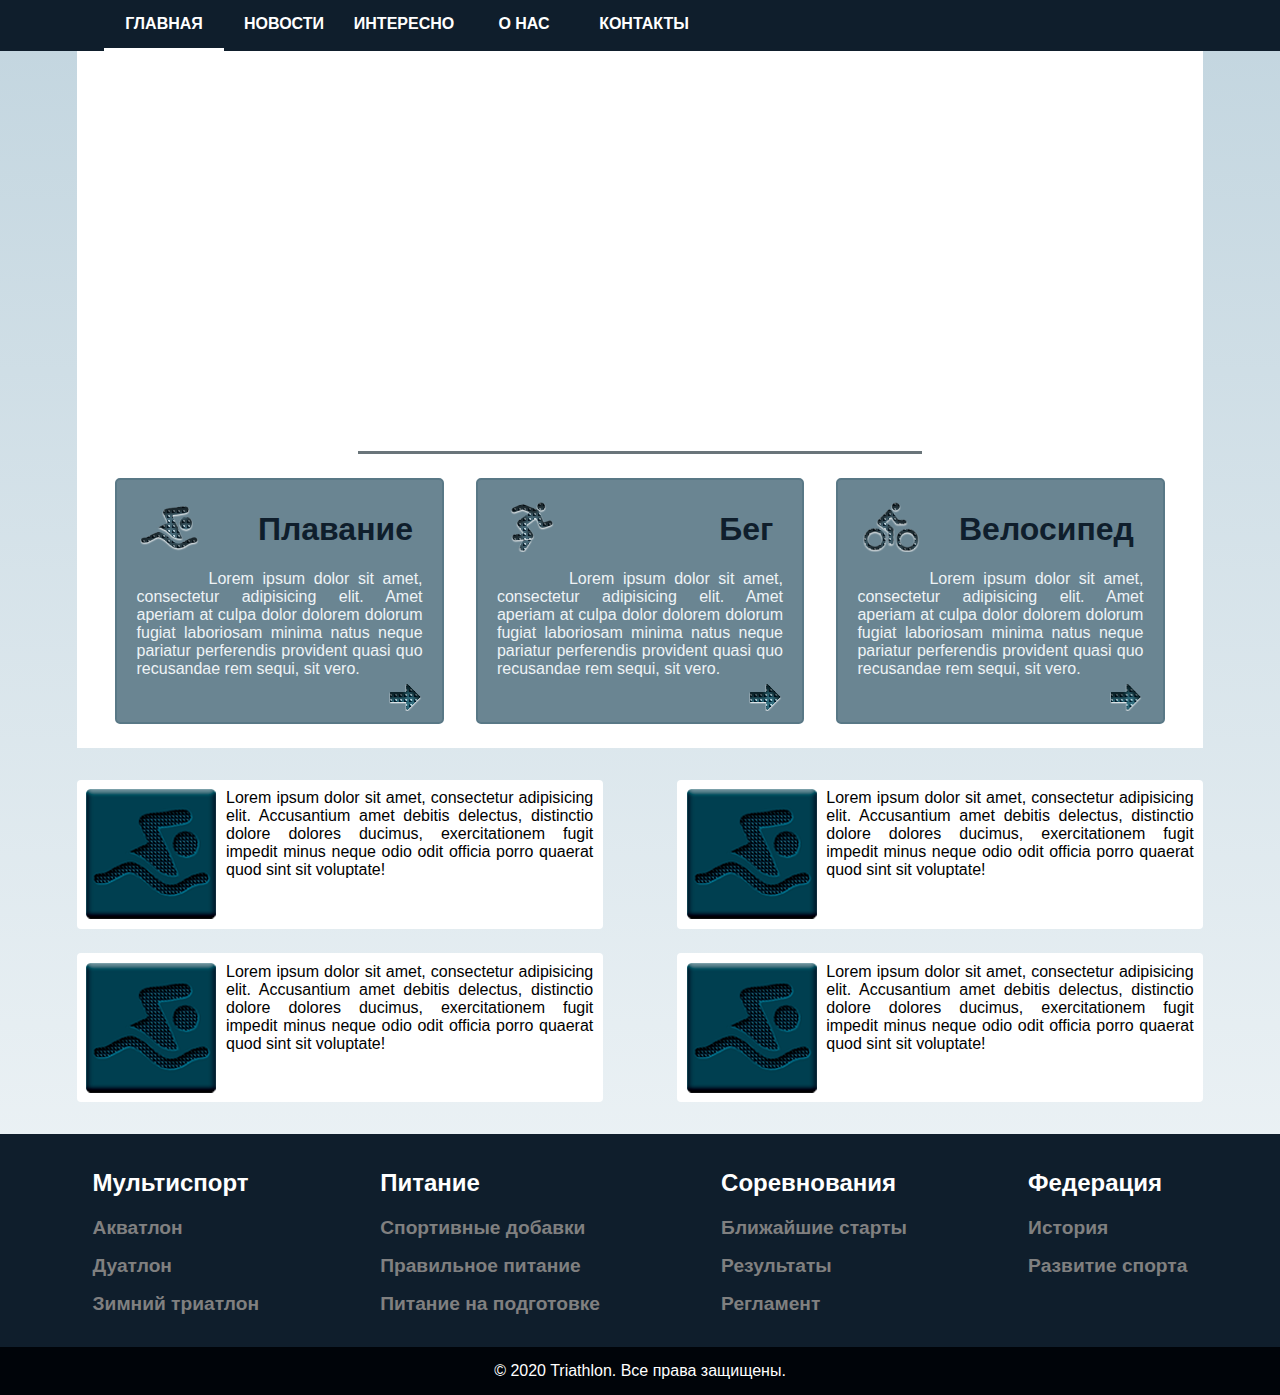
==== index.html @ 4b0203a2 "finish home_page" ====
<!DOCTYPE html>
<html lang="en">
<head>
  <meta charset="UTF-8">
  <title>Главная</title>
  <link rel="shorcut icon" href="favicon.ico">
  <link rel="stylesheet" href="style.css">
</head>
<body>
  <header class="main-header">
    <nav class="main-nav">
      <ul class="main-header__list">
        <li><a href="#">Главная</a></li>
        <li><a href="#">Новости</a></li>
        <li><a href="#">Интересно</a></li>
        <li><a href="#">О нас</a></li>
        <li><a href="#">Контакты</a></li>
        <div class="nav-active"></div>
      </ul>
    </nav>
  </header>
  <main>
    <section>
      <div class="slider">
        <ul>
          <li><img src="images/slide_one.png" alt="image01"/>
            <div>Не думай о последствиях до действия,
              иначе страх уничтожит тебя
            </div>
          </li>
          <li><img src="images/slide_two.png" alt="image02"/>
            <div>Есть цель, есть дистанция. Остальное детали.</div>
          </li>
          <li><img src="images/slide_three.png" alt="image03"/>
            <div>Борьба начинается только тогда, когда
              заканчиваются все силы…
            </div>
          </li>
          <li><img src="images/slide_four.png" alt="image04"/>
            <div>Победишь себя - победишь всех</div>
          </li>
        </ul>
      </div>
    </section>
    <div class="line"></div>
    <section class="about">
      <div class="container">
        <div class="about_item">
          <h1 class="about_title">Плавание</h1>
          <p class="about_text">Lorem ipsum dolor sit amet, consectetur adipisicing elit. Amet aperiam at culpa dolor
            dolorem dolorum fugiat laboriosam minima natus neque pariatur perferendis provident quasi quo recusandae rem
            sequi, sit vero.
          </p>
          <a class="about_btn" href="#"></a>
        </div>
        <div class="about_item">
          <h1 class="about_title">Бег</h1>
          <p class="about_text">Lorem ipsum dolor sit amet, consectetur adipisicing elit. Amet aperiam at culpa dolor
            dolorem dolorum fugiat laboriosam minima natus neque pariatur perferendis provident quasi quo recusandae rem
            sequi, sit vero.
          </p>
          <a class="about_btn" href="#"></a>
        </div>
        <div class="about_item">
          <h1 class="about_title">Велосипед</h1>
          <p class="about_text">Lorem ipsum dolor sit amet, consectetur adipisicing elit. Amet aperiam at culpa dolor
            dolorem dolorum fugiat laboriosam minima natus neque pariatur perferendis provident quasi quo recusandae rem
            sequi, sit vero.
          </p>
          <a class="about_btn" href="#"></a>
        </div>
      </div>
    </section>
    <section>
      <div class="box">
        <div class="box_item">
          <a src="#" title="">
            <img class="small" src="images/swim_small.png" alt=""/>
            <img class="large--hover" src="images/swim_hover_two.png" alt=""/>
            <img class="large" src="images/swim_large.png" alt=""/>
            <img class="small_two" src="images/swim_small_one.png" alt=""/>
            <img class="small--hover" src="images/swim_hover.png" alt=""/>
          </a>
        </div>
        <div class="box_item">
          <a scr="#" title="">
            <img class="small" src="images/run_small.png" alt=""/>
            <img class="large--hover" src="images/run_hover_two.png" alt=""/>
            <img class="large" src="images/run_large.png" alt=""/>
            <img class="small_two" src="images/run_small_one.png" alt=""/>
            <img class="small--hover" src="images/run_hover.png" alt=""/>
          </a>
        </div>
        <div class="box_item">
          <a src="#" title="">
            <img class="small" src="images/cycles_small.png" alt=""/>
            <img class="large--hover" src="images/cycles_hover_two.png" alt=""/>
            <img class="large" src="images/cycles_large.png" alt=""/>
            <img class="small_two" src="images/cycles_small_one.png" alt=""/>
            <img class="small--hover" src="images/cycles_hover.png" alt=""/>
          </a>
        </div>
      </div>
    </section>
  </main>
  <section class="news">
    <div class="news_item">
      <img class="news_img" src="images/swim_small.png" alt="">
      <p>Lorem ipsum dolor sit amet, consectetur adipisicing elit. Accusantium amet debitis delectus, distinctio dolore
        dolores ducimus, exercitationem fugit impedit minus neque odio odit officia porro quaerat quod sint sit
        voluptate!</p>
    </div>
    <div class="news_item">
      <img class="news_img" src="images/swim_small.png" alt="">
      <p>Lorem ipsum dolor sit amet, consectetur adipisicing elit. Accusantium amet debitis delectus, distinctio dolore
        dolores ducimus, exercitationem fugit impedit minus neque odio odit officia porro quaerat quod sint sit
        voluptate!</p>
    </div>
    <div class="news_item">
      <img class="news_img" src="images/swim_small.png" alt="">
      <p>Lorem ipsum dolor sit amet, consectetur adipisicing elit. Accusantium amet debitis delectus, distinctio dolore
        dolores ducimus, exercitationem fugit impedit minus neque odio odit officia porro quaerat quod sint sit
        voluptate!</p>
    </div>
    <div class="news_item">
      <img class="news_img" src="images/swim_small.png" alt="">
      <p>Lorem ipsum dolor sit amet, consectetur adipisicing elit. Accusantium amet debitis delectus, distinctio dolore
        dolores ducimus, exercitationem fugit impedit minus neque odio odit officia porro quaerat quod sint sit
        voluptate!</p>
    </div>
  </section>
  <footer>
    <div class="accordion-nav">
      <ul id="accordion">
        <li class="accordion-list">
          <div class="accordion-title">
            <span>Мультиспорт</span>
          </div>
          <ul class="accordion-submenu">
            <li><a href="#">Акватлон</a></li>
            <li><a href="#">Дуатлон</a></li>
            <li><a href="#">Зимний триатлон</a></li>
          </ul>
        </li>
        <li class="accordion-list">
          <div class="accordion-title">
            <span>Питание</span>
          </div>
          <ul class="accordion-submenu">
            <li><a href="#">Спортивные добавки</a></li>
            <li><a href="#">Правильное питание</a></li>
            <li><a href="#">Питание на подготовке</a></li>
          </ul>
        </li>
        <li class="accordion-list">
          <div class="accordion-title">
            <span>Соревнования</span>
          </div>
          <ul class="accordion-submenu">
            <li><a href="#">Ближайшие старты</a></li>
            <li><a href="#">Результаты</a></li>
            <li><a href="#">Регламент</a></li>
          </ul>
        </li>
        <li class="accordion-list">
          <div class="accordion-title">
            <span>Федерация</span>
          </div>
          <ul class="accordion-submenu">
            <li><a href="#">История</a></li>
            <li><a href="#">Развитие спорта</a></li>
          </ul>
        </li>
      </ul>
    </div>
    <div class="footer-law">
      <p>© 2020 Triathlon. Все права защищены.</p>
    </div>
  </footer>
  <script src="main.js"></script>
</body>
</html>
---- style.css ----
body {
    margin: 0;
    padding: 0;
    background: linear-gradient(to bottom, #C2D5DF, #F3F7F9);
    font-family: Ubuntu, sans-serif;
}

.main-header {
    background-color: #0F1E2C;
}

.main-nav {
    display: flex;
    flex-direction: row;
    justify-content: flex-start;
    margin-left: 4rem;
}

.main-header__list {
    font-size: 0;
}

.main-header__list li {
    display: inline-block;
    line-height: 3rem;
}

.main-header__list li a {
    display: block;
    width: 120px;
    color: #ffffff;
    text-decoration: none;
    text-transform: uppercase;
    font-size: 1rem;
    text-align: center;
    font-weight: bold;
}

.main-header__list li a:hover {
    color: grey;
}

.nav-active {
    width: 120px;
    height: 3px;
    background: #fff;
}

li:nth-child(1) ~ div {
    transition: all .33s linear;
    -webkit-transition: all .33s linear;
    -ms-transition: all .33s linear;
}

li:nth-child(2):hover ~ div {
    transform: translate(120px);
    -webkit-transform: translate(120px);
    -ms-transform: translate(120px);
    transition: all .33s linear;
    -webkit-transition: all .33s linear;
    -ms-transition: all .33s linear;
}

li:nth-child(3):hover ~ div {
    transform: translate(120px);
    -webkit-transform: translate(240px);
    -ms-transform: translate(240px);
    transition: all .33s linear;
    -webkit-transition: all .33s linear;
    -ms-transition: all .33s linear;
}

li:nth-child(4):hover ~ div {
    transform: translate(120px);
    -webkit-transform: translate(360px);
    -ms-transform: translate(360px);
    transition: all .33s linear;
    -webkit-transition: all .33s linear;
    -ms-transition: all .33s linear;
}

li:nth-child(5):hover ~ div {
    transform: translate(120px);
    -webkit-transform: translate(480px);
    -ms-transform: translate(480px);
    transition: all .33s linear;
    -webkit-transition: all .33s linear;
    -ms-transition: all .33s linear;
}

main {
    width: 88%;
    margin: 0 auto;
    background-color: white;
}

.slider {
    padding-bottom: 32%;
    margin: 0 auto;
    overflow: hidden;
    position: relative;
    width: 96%;
}

.slider ul {
    list-style: none;
}

@-webkit-keyframes anim_slider {
    0% {
        opacity: 0;
    }
    6% {
        opacity: 1;
    }
    24% {
        opacity: 1;
    }
    30% {
        opacity: 0;
    }
    100% {
        opacity: 0;
    }
}

@-moz-keyframes anim_slider {
    0% {
        opacity: 0;
    }
    6% {
        opacity: 1;
    }
    24% {
        opacity: 1;
    }
    30% {
        opacity: 0;
    }
    100% {
        opacity: 0;
    }
}

@-ms-keyframes anim_slider {
    0% {
        opacity: 0;
    }
    6% {
        opacity: 1;
    }
    24% {
        opacity: 1;
    }
    30% {
        opacity: 0;
    }
    100% {
        opacity: 0;
    }
}

.slider ul li {
    opacity: 0;
    position: absolute;
    top: 0;
    left: 0;
    -webkit-animation-name: anim_slider;
    -webkit-animation-duration: 24.0s;
    -webkit-animation-timing-function: linear;
    -webkit-animation-iteration-count: infinite;
    -webkit-animation-direction: normal;
    -moz-animation-name: anim_slider;
    -moz-animation-duration: 24.0s;
    -moz-animation-timing-function: linear;
    -moz-animation-iteration-count: infinite;
    -moz-animation-direction: normal;
    -ms-animation-name: anim_slider;
    -ms-animation-duration: 24.0s;
    -ms-animation-timing-function: linear;
    -ms-animation-iteration-count: infinite;
    -ms-animation-direction: normal;
}

.slider ul li:nth-child(2), .slider ul li:nth-child(2) div {
    -webkit-animation-delay: 6.0s;
    -moz-animation-delay: 6.0s;
    -ms-animation-delay: 6.0s;
}

.slider ul li:nth-child(3), .slider ul li:nth-child(3) div {
    -webkit-animation-delay: 12.0s;
    -moz-animation-delay: 12.0s;
    -ms-animation-delay: 12.0s;
}

.slider ul li:nth-child(4), .slider ul li:nth-child(4) div {
    -webkit-animation-delay: 18.0s;
    -moz-animation-delay: 18.0s;
    -ms-animation-delay: 18.0s;
}

.slider ul li img {
    display: block;
    max-width: 100%;
    height: auto;
}

@-webkit-keyframes anim_titles {
    0% {
        left: 100%;
        opacity: 0;
    }
    5% {
        left: 10%;
        opacity: 1;
    }
    20% {
        left: 10%;
        opacity: 1;
    }
    25% {
        left: 100%;
        opacity: 0;
    }
    100% {
        left: 100%;
        opacity: 0;
    }
}

@-moz-keyframes anim_titles {
    0% {
        left: 100%;
        opacity: 0;
    }
    5% {
        left: 10%;
        opacity: 1;
    }
    20% {
        left: 10%;
        opacity: 1;
    }
    25% {
        left: 100%;
        opacity: 0;
    }
    100% {
        left: 100%;
        opacity: 0;
    }
}

@-ms-keyframes anim_titles {
    0% {
        left: 100%;
        opacity: 0;
    }
    5% {
        left: 10%;
        opacity: 1;
    }
    20% {
        left: 10%;
        opacity: 1;
    }
    25% {
        left: 100%;
        opacity: 0;
    }
    100% {
        left: 100%;
        opacity: 0;
    }
}

.slider ul li div {
    padding: 1rem;
    border-radius: 10px;
    left: 10%;
    margin: 0 auto;
    position: absolute;
    top: 60%;
    width: 40%;
    -webkit-box-shadow: -10px 0 13px -7px #000000, 10px 0 13px -7px #000000, 0 -2px 7px 9px rgba(0, 0, 0, 0.07);
    box-shadow: -10px 0 13px -7px #000000, 10px 0 13px -7px #000000, 0 -2px 7px 9px rgba(0, 0, 0, 0.07);
    background-color: rgba(0, 0, 0, 0.5);
    color: #FFFFFF;
    text-align: center;
    text-shadow: black 4px 0 4px;
    font-size: 2vw;
    -webkit-animation-name: anim_titles;
    -webkit-animation-duration: 24.0s;
    -webkit-animation-timing-function: linear;
    -webkit-animation-iteration-count: infinite;
    -webkit-animation-direction: normal;
    -moz-animation-name: anim_titles;
    -moz-animation-duration: 24.0s;
    -moz-animation-timing-function: linear;
    -moz-animation-iteration-count: infinite;
    -moz-animation-direction: normal;
    -ms-animation-name: anim_titles;
    -ms-animation-duration: 24.0s;
    -ms-animation-timing-function: linear;
    -ms-animation-iteration-count: infinite;
    -ms-animation-direction: normal;
}

.line {
    margin: 1.5rem auto;
    width: 50%;
    height: 3px;
    background-color: #6A757A;
}

.about {
    width: 96%;
    margin: 0 auto;
}

.container {
    display: flex;
    flex-wrap: wrap;
    flex-direction: row;
    justify-content: space-around;
}

.about_item {
    border: 2px solid #597886;
    width: 30%;
    border-radius: 5px;
    margin-bottom: 1.5rem;
    position: relative;
    background-color: #6A8592;
}

.about_title {
    position: relative;
    padding: 0.6rem 1.8rem 0 0;
    color: #0F1E2C;
    text-align: right;
}

.about_title:before {
    position: absolute;
    top: 0;
    left: 1.4rem;
    width: 60px;
    height: 50px;
    display: block;
    content: '';
    background-image: url("images/sprite.png");
}

.about_item:nth-of-type(1) .about_title:before {
    background-position: 0 0;
}

.about_item:nth-of-type(2) .about_title:before {
    background-position: -60px 0;
}

.about_item:nth-of-type(3) .about_title:before {
    background-position: -120px 0;
}

.about_text {
    color: #eef3f6;
    margin: 0 1.2rem 0.3rem;
    text-align: justify;
    text-indent: 4.5em;
}

.about_btn {
    height: 1.75rem;
    width: 2.18rem;
    display: inline-block;
    float: right;
    margin: 0 1.2rem 0.7rem 0;
    background-image: url("images/arrow.png");
    background-repeat: no-repeat;
    cursor: pointer;
}

.about_btn:hover {
    background-image: url("images/arrow_two.png");
    background-repeat: no-repeat;
}

.about_item:after {
    display: none;
    content: '';
    clear: right;
}

.box {
    display: none;
}

.news {
    display: flex;
    flex-direction: row;
    flex-wrap: wrap;
    width: 88%;
    margin: 2rem auto 0.5rem;
    padding: 0;
    justify-content: space-between;
}

.news_item {
    border-radius: 4px;
    width: 45%;
    margin-bottom: 1.5rem;
    padding: 0.6rem;
    display: inline-block;
    background-color: white;
}

.news_item p {
    margin: 0;
    padding: 0;
    text-align: justify;
}

.news_img {
    float: left;
    margin: 0 0.6rem 0 0;
}

.news_item:after {
    display: none;
    content: '';
    clear: both;
}

.accordion-nav {
    padding: 0 2rem;
    background-color: #0F1E2C;
}

#accordion {
    display: flex;
    flex-direction: row;
    justify-content: space-around;
    padding: 0;
    margin: 0;
    list-style-type: none;
}

.accordion-list {
    margin: 1em 0;
    padding: 0 1em;
}

.accordion-title {
    margin: 0.8em 0;
    color: white;
    font-size: 1.5em;
    font-weight: bold;
}

.accordion-submenu {
    padding: 0;
}

.accordion-submenu li {
    margin-bottom: 1rem;
    list-style-type: none;
}

.accordion-submenu li a {
    color: gray;
    text-decoration: none;
    font-size: 1.2em;
    font-weight: bold;
    cursor: pointer;
}

.accordion-submenu li a:hover {
    color: white;
}

.footer-law {
    line-height: 3rem;
    width: 100%;
    background-color: #000409;
}

.footer-law p {
    margin: 0;
    color: white;
    text-align: center;
}

@media screen and (max-width: 950px) {
    .main-nav {
        justify-content: center;
        margin-left: 0;
    }

    .slider {
        padding-bottom: 31%;
    }

    .box {
        display: flex;
        flex-direction: row;
        justify-content: space-around;
        padding: 0.8em 0 2em 0;
    }

    .box_item {
        display: inline-block;
        margin: 0 0.3rem;
        padding: 0;
        width: 130px;
        height: 130px;
    }

    .box_item a {
        cursor: pointer;
    }

    .box_item a img {
        position: relative;
        border: none;
    }

    .box_item a:hover img.small {
        display: none;
        z-index: 0;
    }

    .box_item a img.large {
        display: none;
    }

    .box_item a:hover img.large {
        display: block;
        margin-top: -28px;
        margin-left: -28px;
        z-index: 1000;
    }

    .box_item a img.large--hover {
        display: none;
    }

    .box_item a img.small_two {
        display: none;
    }

    .box_item a img.small--hover {
        display: none;
    }

    .line {
        height: 3px;
        margin: 1.8rem auto;
    }

    .about {
        display: none;
    }

    .news {
        margin: 1.5rem auto 0.3rem;
    }
}

@media screen and (max-width: 768px) {
    .main-nav {
        display: flex;
        justify-content: center;
        margin-left: 0;
    }

    .main-header__list {
        padding: 0;
    }

    .main-header__list li a {
        width: 92px;
        font-size: 0.9rem;
    }

    .nav-active {
        width: 92px;
    }

    li:nth-child(1) ~ div {
        transition: all .33s linear;
        -webkit-transition: all .33s linear;
    }

    li:nth-child(2):hover ~ div {
        transform: translate(92px);
        -webkit-transform: translate(92px);
        transition: all .33s linear;
        -webkit-transition: all .33s linear;
    }

    li:nth-child(3):hover ~ div {
        transform: translate(92px);
        -webkit-transform: translate(184px);
        transition: all .33s linear;
        -webkit-transition: all .33s linear;
    }

    li:nth-child(4):hover ~ div {
        transform: translate(92px);
        -webkit-transform: translate(276px);
        transition: all .33s linear;
        -webkit-transition: all .33s linear;
    }

    li:nth-child(5):hover ~ div {
        transform: translate(92px);
        -webkit-transform: translate(368px);
        transition: all .33s linear;
        -webkit-transition: all .33s linear;
    }

    .line {
        display: none;
    }

    .box {
        padding: 1rem 0 1rem 0;
    }

    .box_item {
        width: 130px;
        height: 130px;
    }

    .box_item a:hover img.large {
        display: none;
    }

    .box_item a:hover img.large--hover {
        display: block;
    }

    .news {
        flex-direction: column;
        justify-content: center;
    }

    .news_item {
        align-self: center;
        width: 96%;
        margin-bottom: 1.2rem;
    }

    .accordion-nav {
        padding: 0;
        background-color: #C2D5DF;
    }

    #accordion {
        width: 100%;
        margin: 0 auto;
        padding: 0;
        flex-direction: column;
        list-style-type: none;
    }

    .accordion-list {
        padding: 0;
        margin: 0;
    }

    .accordion-title {
        margin: 0;
        box-shadow: inset rgba(0, 0, 0, 0.7) 0 -1px 5px,
        inset rgba(252, 255, 255, 0.2) 0 1px 5px,
        rgba(0, 0, 0, 0.3) 0 1px 5px -1px;
        background-color: #0F1E2C;
        color: white;
        font-weight: bold;
        font-size: 1.2em;
        text-align: center;
        line-height: 2.3;
    }

    .accordion-title.active + .accordion-submenu {
        display: block;
    }

    .accordion-submenu {
        display: none;
        padding: 0;
    }

    .accordion-submenu li {
        margin: 0;
        list-style-type: none;
        line-height: 2.5;
    }

    .accordion-submenu li a {
        display: block;
        padding: 0 0 0 2.5rem;
        box-shadow: 0 3px 5px rgba(0, 0, 0, 9), 0 12px 8px rgba(0, 0, 0, 0.9);
        color: #45484C;
        background-color: white;
        text-decoration: none;
        font-size: 1em;
        font-weight: bold;
    }

    .accordion-submenu li a:hover {
        color: white;
        background-color: rgba(194, 213, 223, 1);;
    }
}

@media screen and (max-width: 480px) {
    .main-header__list {
        display: flex;
        flex-flow: column wrap;
    }

    .main-header__list li a {
        padding: 0.3rem;
        border-top: 1px solid rgba(255, 255, 255, 0.3);
        border-bottom: 1px solid rgba(0, 0, 0, 0.1);
        font-size: 0.9rem;
        text-align: center;
    }

    .main-header__list li:first-child a {
        border-top: none;
    }

    .main-header__list li:last-of-type a {
        border-bottom: none;
    }

    .nav-active {
        display: none;
    }

    .slider {
        padding-bottom: 31%;
        width: 100%;
    }

    .slider ul li div {
        display: none;
    }

    main {
        width: 100%;
    }

    .box {
        padding: 0.5rem 0 0.5rem 0;
    }

    .box_item {
        width: 120px;
        height: 120px;
    }

    .box_item a img.small {
        display: none;
    }

    .box_item a:hover img.large--hover {
        display: none;
    }

    .box_item a img.small_two {
        display: block;
    }

    .box_item a:hover img.small_two {
        display: none;
    }

    .box_item a:hover img.small--hover {
        display: block;
    }


    .news {
        margin: 0.5rem auto 0;
        width: 100%;
        padding: 0;
        justify-content: center;
    }

    .news_item {
        border-radius: 4px;
        width: 90%;
        margin-bottom: 0.5rem;
        padding: 0.5rem;
        display: inline-block;
        background-color: white;
    }

    .news_item p {
        margin: 0;
        padding: 0;
        text-align: justify;
    }

    .news_img {
        float: left;
        margin: 0 0.5rem 0 0;
    }

    .footer_nav {
        display: none;
    }
}
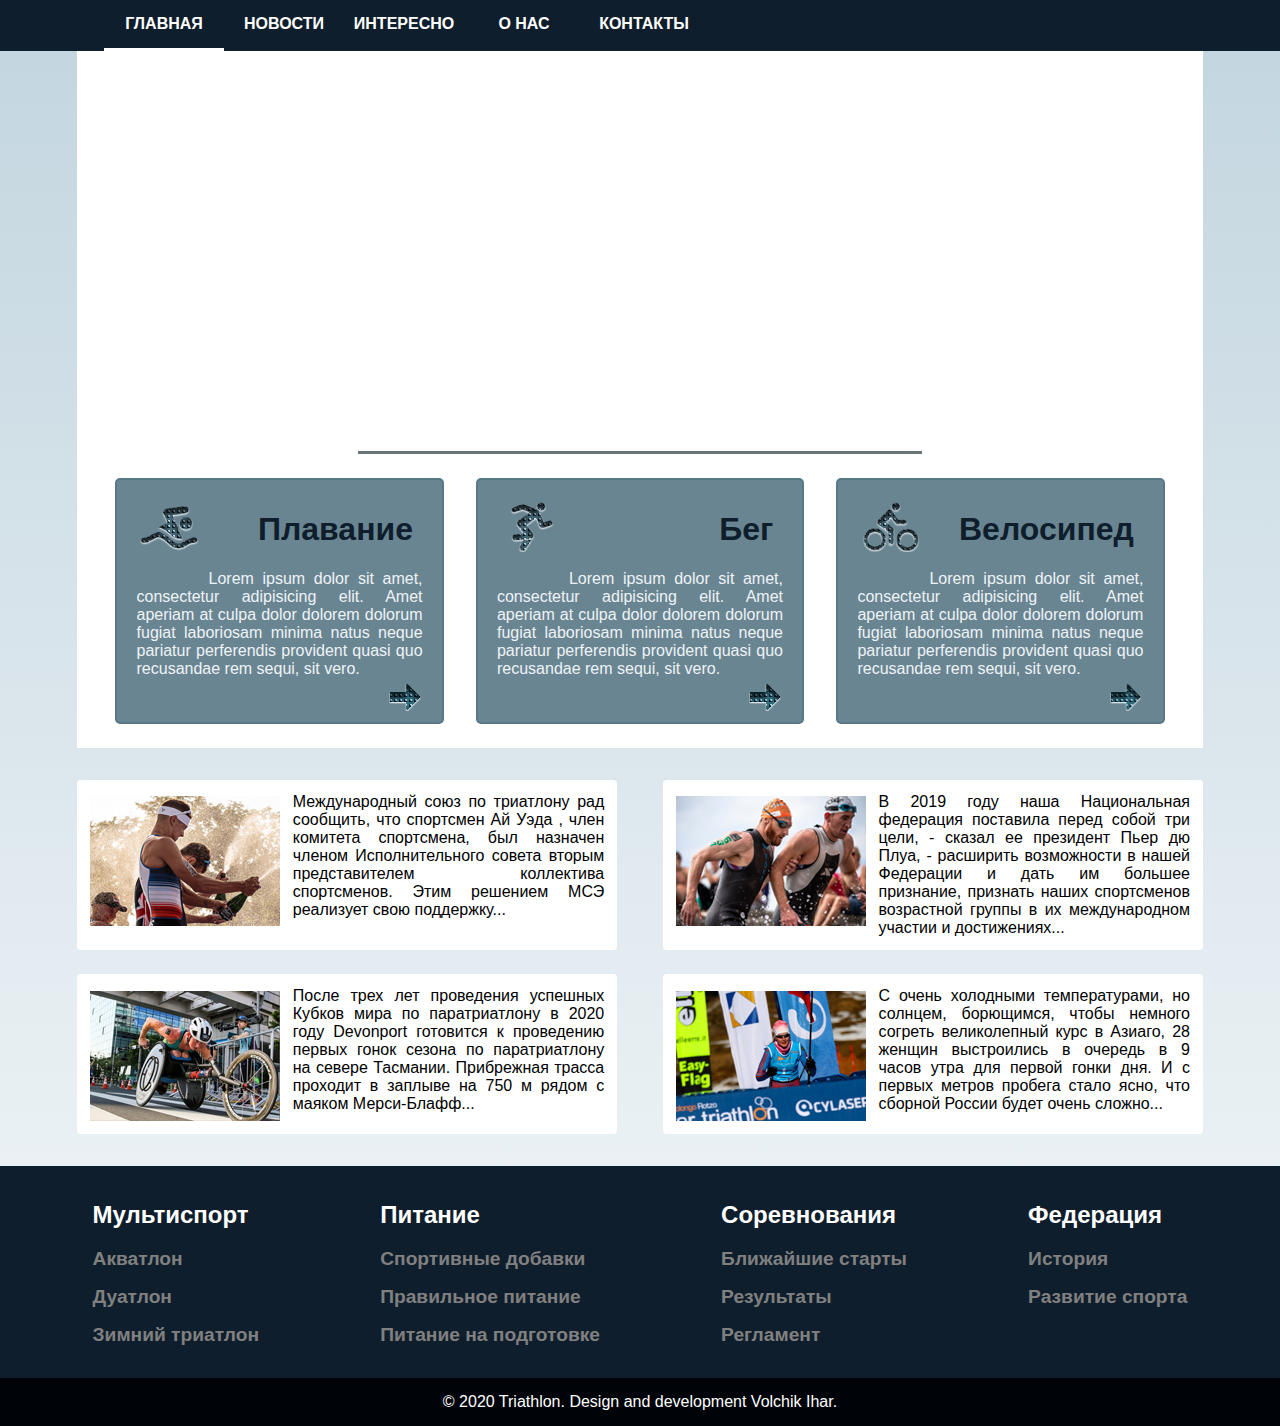
==== commit 16bea39b: "add page news" ====
--- a/index.html
+++ b/index.html
@@ -5,13 +5,14 @@
   <title>Главная</title>
   <link rel="shorcut icon" href="favicon.ico">
   <link rel="stylesheet" href="style.css">
+  <link rel="stylesheet" href="shared.css">
 </head>
 <body>
   <header class="main-header">
     <nav class="main-nav">
       <ul class="main-header__list">
         <li><a href="#">Главная</a></li>
-        <li><a href="#">Новости</a></li>
+        <li><a href="news/index.html" title="news">Новости</a></li>
         <li><a href="#">Интересно</a></li>
         <li><a href="#">О нас</a></li>
         <li><a href="#">Контакты</a></li>
@@ -104,30 +105,30 @@
     </section>
   </main>
   <section class="news">
-    <div class="news_item">
-      <img class="news_img" src="images/swim_small.png" alt="">
-      <p>Lorem ipsum dolor sit amet, consectetur adipisicing elit. Accusantium amet debitis delectus, distinctio dolore
-        dolores ducimus, exercitationem fugit impedit minus neque odio odit officia porro quaerat quod sint sit
-        voluptate!</p>
-    </div>
-    <div class="news_item">
-      <img class="news_img" src="images/swim_small.png" alt="">
-      <p>Lorem ipsum dolor sit amet, consectetur adipisicing elit. Accusantium amet debitis delectus, distinctio dolore
-        dolores ducimus, exercitationem fugit impedit minus neque odio odit officia porro quaerat quod sint sit
-        voluptate!</p>
-    </div>
-    <div class="news_item">
-      <img class="news_img" src="images/swim_small.png" alt="">
-      <p>Lorem ipsum dolor sit amet, consectetur adipisicing elit. Accusantium amet debitis delectus, distinctio dolore
-        dolores ducimus, exercitationem fugit impedit minus neque odio odit officia porro quaerat quod sint sit
-        voluptate!</p>
-    </div>
-    <div class="news_item">
-      <img class="news_img" src="images/swim_small.png" alt="">
-      <p>Lorem ipsum dolor sit amet, consectetur adipisicing elit. Accusantium amet debitis delectus, distinctio dolore
-        dolores ducimus, exercitationem fugit impedit minus neque odio odit officia porro quaerat quod sint sit
-        voluptate!</p>
-    </div>
+    <a href="#" title="" class="news_item">
+      <img class="news_img" src="news/images/article_one.png" alt="">
+      <p>Международный союз по триатлону рад сообщить, что спортсмен Ай Уэда , член комитета спортсмена, был
+        назначен членом Исполнительного совета вторым представителем коллектива спортсменов. Этим решением МСЭ реализует
+        свою поддержку...</p>
+    </a>
+    <a href="#" title="" class="news_item">
+      <img class="news_img" src="news/images/article_two.png" alt="">
+      <p>В 2019 году наша Национальная федерация поставила перед собой три цели, - сказал ее президент Пьер дю Плуа, -
+        расширить возможности в нашей Федерации и дать им большее признание, признать наших спортсменов
+        возрастной группы в их международном участии и достижениях...</p>
+    </a>
+    <a href="#" title="" class="news_item">
+      <img class="news_img" src="news/images/article_three.png" alt="">
+      <p>После трех лет проведения успешных Кубков мира по паратриатлону в 2020 году Devonport готовится к проведению
+        первых гонок сезона по паратриатлону на севере Тасмании. Прибрежная трасса проходит в заплыве на 750 м рядом с
+        маяком Мерси-Блафф...</p>
+    </a>
+    <a href="#" title="" class="news_item">
+      <img class="news_img" src="news/images/article_four.png" alt="">
+      <p>С очень холодными температурами, но солнцем, борющимся, чтобы немного согреть великолепный курс в Азиаго, 28
+        женщин выстроились в очередь в 9 часов утра для первой гонки дня. И с первых метров пробега стало ясно, что
+        сборной России будет очень сложно...</p>
+    </a>
   </section>
   <footer>
     <div class="accordion-nav">
@@ -174,7 +175,7 @@
       </ul>
     </div>
     <div class="footer-law">
-      <p>© 2020 Triathlon. Все права защищены.</p>
+      <p>© 2020 Triathlon. Design and development Volchik Ihar.</p>
     </div>
   </footer>
   <script src="main.js"></script>
--- a/style.css
+++ b/style.css
@@ -1,99 +1,3 @@
-body {
-    margin: 0;
-    padding: 0;
-    background: linear-gradient(to bottom, #C2D5DF, #F3F7F9);
-    font-family: Ubuntu, sans-serif;
-}
-
-.main-header {
-    background-color: #0F1E2C;
-}
-
-.main-nav {
-    display: flex;
-    flex-direction: row;
-    justify-content: flex-start;
-    margin-left: 4rem;
-}
-
-.main-header__list {
-    font-size: 0;
-}
-
-.main-header__list li {
-    display: inline-block;
-    line-height: 3rem;
-}
-
-.main-header__list li a {
-    display: block;
-    width: 120px;
-    color: #ffffff;
-    text-decoration: none;
-    text-transform: uppercase;
-    font-size: 1rem;
-    text-align: center;
-    font-weight: bold;
-}
-
-.main-header__list li a:hover {
-    color: grey;
-}
-
-.nav-active {
-    width: 120px;
-    height: 3px;
-    background: #fff;
-}
-
-li:nth-child(1) ~ div {
-    transition: all .33s linear;
-    -webkit-transition: all .33s linear;
-    -ms-transition: all .33s linear;
-}
-
-li:nth-child(2):hover ~ div {
-    transform: translate(120px);
-    -webkit-transform: translate(120px);
-    -ms-transform: translate(120px);
-    transition: all .33s linear;
-    -webkit-transition: all .33s linear;
-    -ms-transition: all .33s linear;
-}
-
-li:nth-child(3):hover ~ div {
-    transform: translate(120px);
-    -webkit-transform: translate(240px);
-    -ms-transform: translate(240px);
-    transition: all .33s linear;
-    -webkit-transition: all .33s linear;
-    -ms-transition: all .33s linear;
-}
-
-li:nth-child(4):hover ~ div {
-    transform: translate(120px);
-    -webkit-transform: translate(360px);
-    -ms-transform: translate(360px);
-    transition: all .33s linear;
-    -webkit-transition: all .33s linear;
-    -ms-transition: all .33s linear;
-}
-
-li:nth-child(5):hover ~ div {
-    transform: translate(120px);
-    -webkit-transform: translate(480px);
-    -ms-transform: translate(480px);
-    transition: all .33s linear;
-    -webkit-transition: all .33s linear;
-    -ms-transition: all .33s linear;
-}
-
-main {
-    width: 88%;
-    margin: 0 auto;
-    background-color: white;
-}
-
 .slider {
     padding-bottom: 32%;
     margin: 0 auto;
@@ -380,6 +284,7 @@
     margin: 0 1.2rem 0.7rem 0;
     background-image: url("images/arrow.png");
     background-repeat: no-repeat;
+    transition: 0.2s ease-in-out;
     cursor: pointer;
 }
 
@@ -409,12 +314,30 @@
 }
 
 .news_item {
+    border: 2px solid white;
+    box-sizing: border-box;
     border-radius: 4px;
-    width: 45%;
+    width: 48%;
     margin-bottom: 1.5rem;
-    padding: 0.6rem;
+    padding: 0.7rem;
     display: inline-block;
     background-color: white;
+    color: black;
+    text-decoration: none;
+    cursor: pointer;
+}
+
+.news_item:hover {
+    border: 2px solid #597886;
+    background-color: #6A8592;
+    color: white;
+}
+
+.news_item:active {
+    top: 1px;
+    background: #6A8592;
+    -webkit-box-shadow: inset 0 0 4px 1px rgba(0, 0, 0, 0.64);
+    box-shadow: inset 0 0 4px 1px rgba(0, 0, 0, 0.64);
 }
 
 .news_item p {
@@ -425,7 +348,7 @@
 
 .news_img {
     float: left;
-    margin: 0 0.6rem 0 0;
+    margin: 0.2rem 0.8rem 0 0;
 }
 
 .news_item:after {
@@ -434,71 +357,7 @@
     clear: both;
 }
 
-.accordion-nav {
-    padding: 0 2rem;
-    background-color: #0F1E2C;
-}
-
-#accordion {
-    display: flex;
-    flex-direction: row;
-    justify-content: space-around;
-    padding: 0;
-    margin: 0;
-    list-style-type: none;
-}
-
-.accordion-list {
-    margin: 1em 0;
-    padding: 0 1em;
-}
-
-.accordion-title {
-    margin: 0.8em 0;
-    color: white;
-    font-size: 1.5em;
-    font-weight: bold;
-}
-
-.accordion-submenu {
-    padding: 0;
-}
-
-.accordion-submenu li {
-    margin-bottom: 1rem;
-    list-style-type: none;
-}
-
-.accordion-submenu li a {
-    color: gray;
-    text-decoration: none;
-    font-size: 1.2em;
-    font-weight: bold;
-    cursor: pointer;
-}
-
-.accordion-submenu li a:hover {
-    color: white;
-}
-
-.footer-law {
-    line-height: 3rem;
-    width: 100%;
-    background-color: #000409;
-}
-
-.footer-law p {
-    margin: 0;
-    color: white;
-    text-align: center;
-}
-
 @media screen and (max-width: 950px) {
-    .main-nav {
-        justify-content: center;
-        margin-left: 0;
-    }
-
     .slider {
         padding-bottom: 31%;
     }
@@ -570,58 +429,6 @@
 }
 
 @media screen and (max-width: 768px) {
-    .main-nav {
-        display: flex;
-        justify-content: center;
-        margin-left: 0;
-    }
-
-    .main-header__list {
-        padding: 0;
-    }
-
-    .main-header__list li a {
-        width: 92px;
-        font-size: 0.9rem;
-    }
-
-    .nav-active {
-        width: 92px;
-    }
-
-    li:nth-child(1) ~ div {
-        transition: all .33s linear;
-        -webkit-transition: all .33s linear;
-    }
-
-    li:nth-child(2):hover ~ div {
-        transform: translate(92px);
-        -webkit-transform: translate(92px);
-        transition: all .33s linear;
-        -webkit-transition: all .33s linear;
-    }
-
-    li:nth-child(3):hover ~ div {
-        transform: translate(92px);
-        -webkit-transform: translate(184px);
-        transition: all .33s linear;
-        -webkit-transition: all .33s linear;
-    }
-
-    li:nth-child(4):hover ~ div {
-        transform: translate(92px);
-        -webkit-transform: translate(276px);
-        transition: all .33s linear;
-        -webkit-transition: all .33s linear;
-    }
-
-    li:nth-child(5):hover ~ div {
-        transform: translate(92px);
-        -webkit-transform: translate(368px);
-        transition: all .33s linear;
-        -webkit-transition: all .33s linear;
-    }
-
     .line {
         display: none;
     }
@@ -650,99 +457,12 @@
 
     .news_item {
         align-self: center;
-        width: 96%;
+        width: 100%;
         margin-bottom: 1.2rem;
     }
-
-    .accordion-nav {
-        padding: 0;
-        background-color: #C2D5DF;
-    }
-
-    #accordion {
-        width: 100%;
-        margin: 0 auto;
-        padding: 0;
-        flex-direction: column;
-        list-style-type: none;
-    }
-
-    .accordion-list {
-        padding: 0;
-        margin: 0;
-    }
-
-    .accordion-title {
-        margin: 0;
-        box-shadow: inset rgba(0, 0, 0, 0.7) 0 -1px 5px,
-        inset rgba(252, 255, 255, 0.2) 0 1px 5px,
-        rgba(0, 0, 0, 0.3) 0 1px 5px -1px;
-        background-color: #0F1E2C;
-        color: white;
-        font-weight: bold;
-        font-size: 1.2em;
-        text-align: center;
-        line-height: 2.3;
-    }
-
-    .accordion-title.active + .accordion-submenu {
-        display: block;
-    }
-
-    .accordion-submenu {
-        display: none;
-        padding: 0;
-    }
-
-    .accordion-submenu li {
-        margin: 0;
-        list-style-type: none;
-        line-height: 2.5;
-    }
-
-    .accordion-submenu li a {
-        display: block;
-        padding: 0 0 0 2.5rem;
-        box-shadow: 0 3px 5px rgba(0, 0, 0, 9), 0 12px 8px rgba(0, 0, 0, 0.9);
-        color: #45484C;
-        background-color: white;
-        text-decoration: none;
-        font-size: 1em;
-        font-weight: bold;
-    }
-
-    .accordion-submenu li a:hover {
-        color: white;
-        background-color: rgba(194, 213, 223, 1);;
-    }
 }
 
 @media screen and (max-width: 480px) {
-    .main-header__list {
-        display: flex;
-        flex-flow: column wrap;
-    }
-
-    .main-header__list li a {
-        padding: 0.3rem;
-        border-top: 1px solid rgba(255, 255, 255, 0.3);
-        border-bottom: 1px solid rgba(0, 0, 0, 0.1);
-        font-size: 0.9rem;
-        text-align: center;
-    }
-
-    .main-header__list li:first-child a {
-        border-top: none;
-    }
-
-    .main-header__list li:last-of-type a {
-        border-bottom: none;
-    }
-
-    .nav-active {
-        display: none;
-    }
-
     .slider {
         padding-bottom: 31%;
         width: 100%;
@@ -750,10 +470,6 @@
 
     .slider ul li div {
         display: none;
-    }
-
-    main {
-        width: 100%;
     }
 
     .box {
@@ -795,7 +511,7 @@
 
     .news_item {
         border-radius: 4px;
-        width: 90%;
+        width: 96%;
         margin-bottom: 0.5rem;
         padding: 0.5rem;
         display: inline-block;
@@ -812,10 +528,6 @@
         float: left;
         margin: 0 0.5rem 0 0;
     }
-
-    .footer_nav {
-        display: none;
-    }
-}
-
-
+}
+
+
--- a/shared.css
+++ b/shared.css
@@ -0,0 +1,329 @@
+body {
+    margin: 0;
+    padding: 0;
+    background: linear-gradient(to bottom, #C2D5DF, #F3F7F9);
+    background-repeat: no-repeat;
+    font-family: Ubuntu, sans-serif;
+}
+
+.main-header {
+    background-color: #0F1E2C;
+}
+
+.main-nav {
+    display: flex;
+    flex-direction: row;
+    justify-content: flex-start;
+    margin-left: 4rem;
+}
+
+.main-header__list {
+    font-size: 0;
+}
+
+.main-header__list li {
+    display: inline-block;
+    line-height: 3rem;
+}
+
+.main-header__list li a {
+    display: block;
+    width: 120px;
+    color: #ffffff;
+    text-decoration: none;
+    text-transform: uppercase;
+    font-size: 1rem;
+    text-align: center;
+    font-weight: bold;
+}
+
+.main-header__list li a:hover {
+    color: grey;
+    transition: all .33s linear;
+    -webkit-transition: all .33s linear;
+    -ms-transition: all .33s linear;
+}
+
+.nav-active {
+    width: 120px;
+    height: 3px;
+    background: #fff;
+}
+
+.main-header__list li:nth-child(1) ~ .nav-active {
+    transition: all .33s linear;
+    -webkit-transition: all .33s linear;
+    -ms-transition: all .33s linear;
+}
+
+.main-header__list li:nth-child(2):hover ~ .nav-active {
+    transform: translate(120px);
+    -webkit-transform: translate(120px);
+    -ms-transform: translate(120px);
+    transition: all .33s linear;
+    -webkit-transition: all .33s linear;
+    -ms-transition: all .33s linear;
+}
+
+.main-header__list li:nth-child(3):hover ~ .nav-active {
+    transform: translate(120px);
+    -webkit-transform: translate(240px);
+    -ms-transform: translate(240px);
+    transition: all .33s linear;
+    -webkit-transition: all .33s linear;
+    -ms-transition: all .33s linear;
+}
+
+.main-header__list li:nth-child(4):hover ~ .nav-active {
+    transform: translate(120px);
+    -webkit-transform: translate(360px);
+    -ms-transform: translate(360px);
+    transition: all .33s linear;
+    -webkit-transition: all .33s linear;
+    -ms-transition: all .33s linear;
+}
+
+.main-header__list li:nth-child(5):hover ~ .nav-active {
+    transform: translate(120px);
+    -webkit-transform: translate(480px);
+    -ms-transform: translate(480px);
+    transition: all .33s linear;
+    -webkit-transition: all .33s linear;
+    -ms-transition: all .33s linear;
+}
+
+main {
+    width: 88%;
+    margin: 0 auto;
+    background-color: white;
+}
+
+
+footer {
+    margin: 0;
+}
+
+.accordion-nav {
+    padding: 0 2rem;
+    background-color: #0F1E2C;
+}
+
+#accordion {
+    display: flex;
+    flex-direction: row;
+    justify-content: space-around;
+    padding: 0;
+    margin: 0;
+    list-style-type: none;
+}
+
+.accordion-list {
+    margin: 1em 0;
+    padding: 0 1em;
+}
+
+.accordion-title {
+    margin: 0.8em 0;
+    color: white;
+    font-size: 1.5em;
+    font-weight: bold;
+}
+
+.accordion-submenu {
+    padding: 0;
+}
+
+.accordion-submenu li {
+    margin-bottom: 1rem;
+    list-style-type: none;
+}
+
+.accordion-submenu li a {
+    color: gray;
+    text-decoration: none;
+    font-size: 1.2em;
+    font-weight: bold;
+    cursor: pointer;
+}
+
+.accordion-submenu li a:hover {
+    color: white;
+}
+
+.footer-law {
+    line-height: 3rem;
+    width: 100%;
+    background-color: #000409;
+}
+
+.footer-law p {
+    margin: 0;
+    color: white;
+    text-align: center;
+}
+
+@media screen and (max-width: 950px) {
+    .main-nav {
+        justify-content: center;
+        margin-left: 0;
+    }
+}
+
+@media screen and (max-width: 768px) {
+    .main-nav {
+        display: flex;
+        justify-content: center;
+        margin-left: 0;
+    }
+
+    .main-header__list {
+        padding: 0;
+    }
+
+    .main-header__list li a {
+        width: 92px;
+        font-size: 0.9rem;
+    }
+
+    .nav-active {
+        width: 92px;
+    }
+
+    .main-header__list li:nth-child(1) ~ .nav-active {
+        transition: all .33s linear;
+        -webkit-transition: all .33s linear;
+    }
+
+    .main-header__list li:nth-child(2):hover ~ .nav-active {
+        transform: translate(92px);
+        -webkit-transform: translate(92px);
+        transition: all .33s linear;
+        -webkit-transition: all .33s linear;
+    }
+
+    .main-header__list li:nth-child(3):hover ~ .nav-active {
+        transform: translate(92px);
+        -webkit-transform: translate(184px);
+        transition: all .33s linear;
+        -webkit-transition: all .33s linear;
+    }
+
+    .main-header__list li:nth-child(4):hover ~ .nav-active {
+        transform: translate(92px);
+        -webkit-transform: translate(276px);
+        transition: all .33s linear;
+        -webkit-transition: all .33s linear;
+    }
+
+    .main-header__list li:nth-child(5):hover ~ .nav-active {
+        transform: translate(92px);
+        -webkit-transform: translate(368px);
+        transition: all .33s linear;
+        -webkit-transition: all .33s linear;
+    }
+
+    .accordion-nav {
+        padding: 0;
+        background-color: #C2D5DF;
+    }
+
+    #accordion {
+        width: 100%;
+        margin: 0 auto;
+        padding: 0;
+        flex-direction: column;
+        list-style-type: none;
+    }
+
+    .accordion-list {
+        padding: 0;
+        margin: 0;
+    }
+
+    .accordion-title {
+        margin: 0;
+        box-shadow: inset rgba(0, 0, 0, 0.7) 0 -1px 5px,
+        inset rgba(252, 255, 255, 0.2) 0 1px 5px,
+        rgba(0, 0, 0, 0.3) 0 1px 5px -1px;
+        background-color: #0F1E2C;
+        color: white;
+        font-weight: bold;
+        font-size: 1.2em;
+        text-align: center;
+        line-height: 2.3;
+        cursor: pointer;
+    }
+
+    .accordion-title.active + .accordion-submenu {
+        display: block;
+    }
+
+    .accordion-submenu {
+        display: none;
+        padding: 0;
+    }
+
+    .accordion-submenu li {
+        margin: 0;
+        list-style-type: none;
+        line-height: 2.5;
+    }
+
+    .accordion-submenu li a {
+        display: block;
+        padding: 0 0 0 2.5rem;
+        box-shadow: 0 3px 5px rgba(0, 0, 0, 9), 0 12px 8px rgba(0, 0, 0, 0.9);
+        color: #45484C;
+        background-color: white;
+        text-decoration: none;
+        font-size: 1em;
+        font-weight: bold;
+        cursor: pointer;
+    }
+
+    .accordion-submenu li a:hover {
+        color: white;
+        background-color: rgba(194, 213, 223, 1);;
+    }
+}
+
+@media screen and (max-width: 480px) {
+    .main-header__list {
+        display: flex;
+        flex-flow: column wrap;
+    }
+
+    .main-header__list li a {
+        padding: 0.3rem;
+        border-top: 1px solid rgba(255, 255, 255, 0.3);
+        border-bottom: 1px solid rgba(0, 0, 0, 0.1);
+        font-size: 0.9rem;
+        text-align: center;
+    }
+
+    .main-header__list li a:hover {
+        transition: none;
+    }
+
+    .main-header__list li:first-child a {
+        border-top: none;
+    }
+
+    .main-header__list li:last-of-type a {
+        border-bottom: none;
+    }
+
+    .nav-active {
+        display: none;
+    }
+
+    main {
+        width: 100%;
+    }
+
+    .footer_nav {
+        display: none;
+    }
+}
+
+
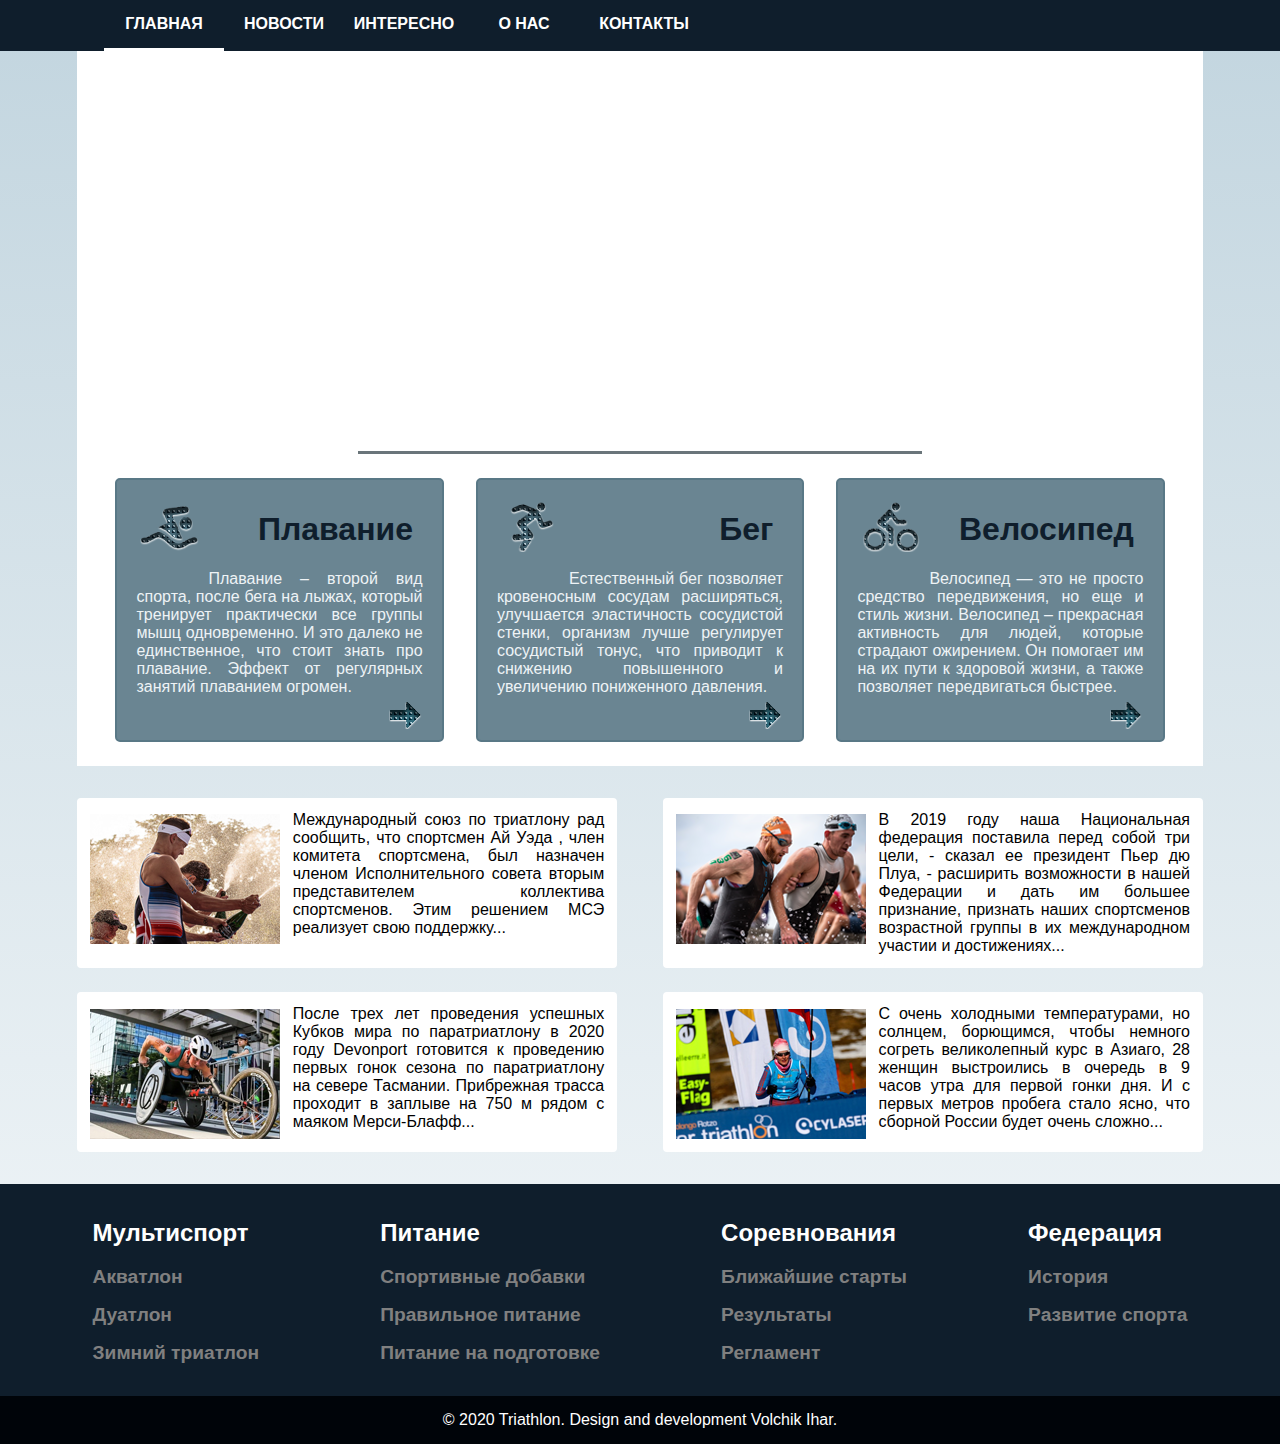
==== commit 856ec974: "add all pages news" ====
--- a/index.html
+++ b/index.html
@@ -2,6 +2,7 @@
 <html lang="en">
 <head>
   <meta charset="UTF-8">
+  <meta name="viewport" content="width=device-width, initial-scale=1">
   <title>Главная</title>
   <link rel="shorcut icon" href="favicon.ico">
   <link rel="stylesheet" href="style.css">
@@ -48,34 +49,34 @@
       <div class="container">
         <div class="about_item">
           <h1 class="about_title">Плавание</h1>
-          <p class="about_text">Lorem ipsum dolor sit amet, consectetur adipisicing elit. Amet aperiam at culpa dolor
-            dolorem dolorum fugiat laboriosam minima natus neque pariatur perferendis provident quasi quo recusandae rem
-            sequi, sit vero.
+          <p class="about_text">Плавание – второй вид спорта, после бега на лыжах, который тренирует практически все
+            группы мышц одновременно. И это далеко не единственное, что стоит знать про плавание. Эффект от регулярных
+            занятий плаванием огромен.
           </p>
-          <a class="about_btn" href="#"></a>
+          <a class="about_btn" href="page/page_swimmen.html"></a>
         </div>
         <div class="about_item">
           <h1 class="about_title">Бег</h1>
-          <p class="about_text">Lorem ipsum dolor sit amet, consectetur adipisicing elit. Amet aperiam at culpa dolor
-            dolorem dolorum fugiat laboriosam minima natus neque pariatur perferendis provident quasi quo recusandae rem
-            sequi, sit vero.
+          <p class="about_text">Естественный бег позволяет кровеносным сосудам расширяться, улучшается эластичность
+            сосудистой стенки, организм лучше регулирует сосудистый тонус, что приводит к снижению повышенного и
+            увеличению пониженного давления.
           </p>
-          <a class="about_btn" href="#"></a>
+          <a class="about_btn" href="page/page_run.html"></a>
         </div>
         <div class="about_item">
           <h1 class="about_title">Велосипед</h1>
-          <p class="about_text">Lorem ipsum dolor sit amet, consectetur adipisicing elit. Amet aperiam at culpa dolor
-            dolorem dolorum fugiat laboriosam minima natus neque pariatur perferendis provident quasi quo recusandae rem
-            sequi, sit vero.
+          <p class="about_text">Велосипед — это не просто средство передвижения, но еще и стиль жизни. Велосипед –
+            прекрасная активность для людей, которые страдают ожирением. Он помогает им на их пути к здоровой жизни, а
+            также позволяет передвигаться быстрее.
           </p>
-          <a class="about_btn" href="#"></a>
+          <a class="about_btn" href="page/page_cycle.html"></a>
         </div>
       </div>
     </section>
     <section>
       <div class="box">
         <div class="box_item">
-          <a src="#" title="">
+          <a href="page/page_swimmen.html" title="">
             <img class="small" src="images/swim_small.png" alt=""/>
             <img class="large--hover" src="images/swim_hover_two.png" alt=""/>
             <img class="large" src="images/swim_large.png" alt=""/>
@@ -84,7 +85,7 @@
           </a>
         </div>
         <div class="box_item">
-          <a scr="#" title="">
+          <a href="page/page_run.html" title="">
             <img class="small" src="images/run_small.png" alt=""/>
             <img class="large--hover" src="images/run_hover_two.png" alt=""/>
             <img class="large" src="images/run_large.png" alt=""/>
@@ -93,7 +94,7 @@
           </a>
         </div>
         <div class="box_item">
-          <a src="#" title="">
+          <a href="page/page_cycle.html" title="">
             <img class="small" src="images/cycles_small.png" alt=""/>
             <img class="large--hover" src="images/cycles_hover_two.png" alt=""/>
             <img class="large" src="images/cycles_large.png" alt=""/>
@@ -105,25 +106,25 @@
     </section>
   </main>
   <section class="news">
-    <a href="#" title="" class="news_item">
+    <a href="page/page.html" title="" class="news_item">
       <img class="news_img" src="news/images/article_one.png" alt="">
       <p>Международный союз по триатлону рад сообщить, что спортсмен Ай Уэда , член комитета спортсмена, был
         назначен членом Исполнительного совета вторым представителем коллектива спортсменов. Этим решением МСЭ реализует
         свою поддержку...</p>
     </a>
-    <a href="#" title="" class="news_item">
+    <a href="page/page_news_two.html" title="" class="news_item">
       <img class="news_img" src="news/images/article_two.png" alt="">
       <p>В 2019 году наша Национальная федерация поставила перед собой три цели, - сказал ее президент Пьер дю Плуа, -
         расширить возможности в нашей Федерации и дать им большее признание, признать наших спортсменов
         возрастной группы в их международном участии и достижениях...</p>
     </a>
-    <a href="#" title="" class="news_item">
+    <a href="page/page_news_three.html" title="" class="news_item">
       <img class="news_img" src="news/images/article_three.png" alt="">
       <p>После трех лет проведения успешных Кубков мира по паратриатлону в 2020 году Devonport готовится к проведению
         первых гонок сезона по паратриатлону на севере Тасмании. Прибрежная трасса проходит в заплыве на 750 м рядом с
         маяком Мерси-Блафф...</p>
     </a>
-    <a href="#" title="" class="news_item">
+    <a href="page/page_news_four.html" title="" class="news_item">
       <img class="news_img" src="news/images/article_four.png" alt="">
       <p>С очень холодными температурами, но солнцем, борющимся, чтобы немного согреть великолепный курс в Азиаго, 28
         женщин выстроились в очередь в 9 часов утра для первой гонки дня. И с первых метров пробега стало ясно, что
--- a/style.css
+++ b/style.css
@@ -473,12 +473,12 @@
     }
 
     .box {
-        padding: 0.5rem 0 0.5rem 0;
+        padding: 0.5rem auto 0.5rem;
     }
 
     .box_item {
-        width: 120px;
-        height: 120px;
+        width: 110px;
+        height: 110px;
     }
 
     .box_item a img.small {
@@ -491,6 +491,8 @@
 
     .box_item a img.small_two {
         display: block;
+        width: 110px;
+        margin: 0;
     }
 
     .box_item a:hover img.small_two {
@@ -499,8 +501,8 @@
 
     .box_item a:hover img.small--hover {
         display: block;
-    }
-
+        width: 110px;
+    }
 
     .news {
         margin: 0.5rem auto 0;
--- a/shared.css
+++ b/shared.css
@@ -321,9 +321,17 @@
         width: 100%;
     }
 
+    .accordion-title {
+        font-size: 1.1em;
+    }
+
     .footer_nav {
         display: none;
     }
-}
-
-
+
+    .footer-law p {
+        font-size: 0.8em;
+    }
+}
+
+
